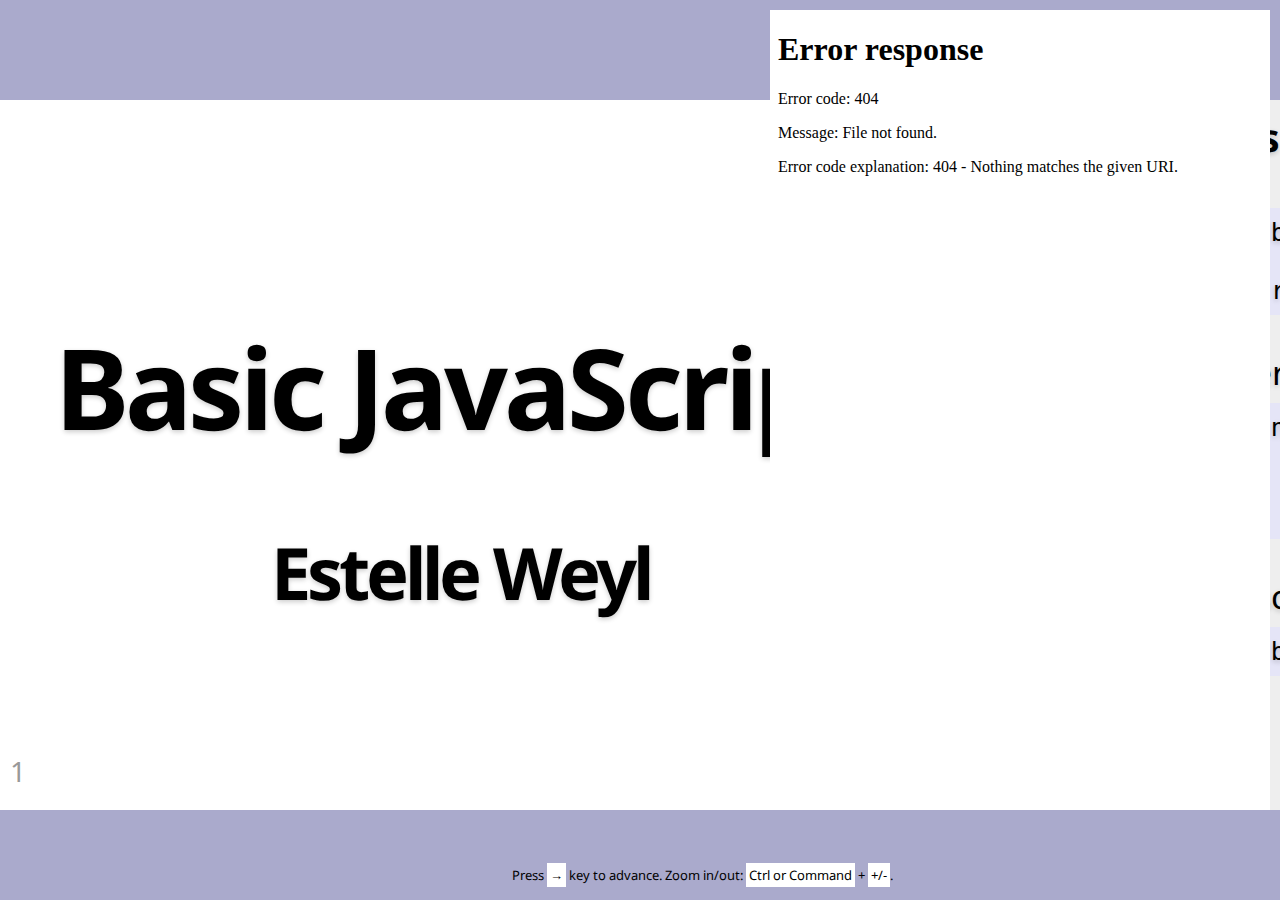
==== part_02.html @ f4d11ced "Hopefully gh pages exists" ====
<!doctype HTML>
<html> 
  <head> 
    <meta charset="utf-8" />
    <title>Intro to JavaScript: Part 2</title>
    <link href="http://fonts.googleapis.com/css?family=Droid+Sans|Droid+Sans+Mono|Tangerine" rel="stylesheet" type="text/css" />
<link href="css.css" rel="stylesheet"/>
    
  </head> 
  <body> 
  
  <div id="topinfo">
  </div>
  
  <div id="info">
    <p>Press <span class="key">&rarr;</span> key to advance.
    Zoom in/out: <span class="key">Ctrl or Command</span> + <span class="key">+/-</span>.
    </p>
  </div>
  
  <div id="presentation">
  
   <div id="presentation-counter"></div>
      
   <div id="slides">
   
    
<div class="slide intro">
<header><hgroup> 
<h1>Basic JavaScript</h1> 
<h2>Estelle Weyl</h2>
</hgroup></header>
</div> 

<div class="slide normal"> 
<header><h1>Arrays</h1></header> 
<section class="content"> 
<pre contenteditable>var browsers = <span class="imp">[</span>'Safari', 'Chrome', 'Explorer', 'FireFox', 'Opera'<span class="imp">]</span>;

var random = <span class="imp">[</span>'shoe',27,null,<span class="imp">[42,17,19]</span>,Math.PI<span class="imp">]</span>;
</pre>
<p>Easier (or harder) to read</p>
<pre contenteditable>var nincompoops = [ 'Rush Limbaugh',
                    'Sarah Palin',
                    'Glenn Beck',
                    'Rick Perry'];</pre>
<p>Old school</p>
<pre contenteditable>
var browsers = <span class="imp">new Array(</span>'Safari', 'Chrome', 'Explorer', 'FireFox', 'Opera'<span class="imp">)</span>;
</pre>
</section>
</div> 



<div class="slide normal"> 
<header><h1>Arrays &rarr; zero indexed</h1></header> 
<section class="content"> 
<pre contenteditable>arrayName[index]</pre>
<p>First Item</p>
<pre contenteditable>nincompoops[0];</pre>
<p>Last Item</p>
<pre contenteditable>nincompoops[nincompoops.length - 1];</pre>
<p>Add item</p>
<pre contenteditable>nincompoops[nincompoops.length] = 'Donald Trump';</pre>
</section>
</div> 



<div class="slide normal"> 
<header><h1>Array Methods: Adding Items</h1></header>
<section class="content">
<pre contenteditable>nincompoops[nincompoops.length] = 'Donald';</pre> 
<p>Add to end:</p>
<pre contenteditable> nincompoops.push('Rick');
 nincompoops<span class="imp">.push(</span>'Michelle', 'Newt', 'Mitt'<span class="imp">)</span>;</pre>
 <p>Add to beginning</p>
<pre contenteditable>nincompoops<span class="imp">.unshift(</span>'Ron', 'Herman'<span class="imp">)</span>;</pre>
<p>Adding in the middle (based on index)</p>
<pre contenteditable>
nincompoops.splice(2,0,'Dick', 'George');
</pre>
<small>Note: 0 is # to delete</small>
</section>
</div> 



<div class="slide normal"> 
<header><h1>Array Methods: Deleting Items</h1></header> 
<section class="content">
<p>Delete last item</p> 
<pre contenteditable>
var lastItem = nincompoops.pop();
</pre>
<p>Delete first item</p> 
<pre contenteditable>
var firstItem = nincompoops.shift();
</pre>
<p>Delete based on index</p>
<pre contenteditable>
var deletedItem = nincompoops.splice(2,1);
</pre>
</section>
</div> 



<div class="slide normal"> 
<header><h1>Exercise</h1></header> 
<section class="content">
<ul>   
	<li>Create an array with 6 items</li>
    <li>Remove the 5th item.</li>
    <li>Make the 5th item the first item</li>
    <li>Remove the last item</li>
    <li>Make the last item the 2nd item</li>
    <li>Remove the 3rd and 4th items the last two items</li>
    <li>What is the value of the 3rd item now?</li>
    </ul>

</section>
</div> 


<div class="slide intro"> 
<header><h1>Next</h1></header> 
<section class="content">
<a href="part_03.html">Go</a> 
</section>
</div>
</div>
   
 
   <iframe src="console/index.html" id="console" frameborder="0"></iframe>
   
  </div>
  
  <script src="slides.js"></script>
  <!--[if lt IE 9]>
  <script 
  src="http://ajax.googleapis.com/ajax/libs/chrome-frame/1/CFInstall.min.js"></script>
  <script>CFInstall.check({ mode: "overlay" });</script>
  <![endif]--> 
  </body> </html>
---- css.css ----
@charset "UTF-8";
/* CSS Document */

body {
  font-size: 20px;
  font-family: 'Droid Sans', sans-serif;
  padding: 0;
  margin: 0;
  width: 100%;
  height: 100%;
  position: absolute;
  left: 0px; top: 0px;
}#info {
  font-size: small;
  position: absolute;
  bottom: 0px;
  left: 40%;
  z-index: 500;}
#topinfo {
  font-size: small;
  position: absolute;
  top: 5px;
  right: 5px;
  z-index: 500;}
.key {
  color: black;
  display: inline-block;
  padding: 3px 3px 3px 3px;
  text-shadow: none;
  letter-spacing: 0;
  position: relative;
  background: white;}
#presentation {
  position: absolute;
  height: 100%;
  width: 100%;
  left: 0px;
  top: 0px;
  display: block;
  overflow: hidden;
  background: #aac;}
.slides {
  padding-top: 10px;
  padding-bottom: 10px;
  width: 100%;
  height: 100%;
  left: 0;
  top: 0;
  position: absolute;
  display: block;
  -webkit-transition: -webkit-transform 1s ease-in-out;
  -moz-transition: -moz-transform 1s ease-in-out;
  -o-transition: -o-transform 1s ease-in-out;
  transition: transform 1s ease-in-out;  /* so it's visible in the iframe. */
  -webkit-transform: scale(0.8);
  -moz-transform: scale(0.8);
  -o-transform: scale(0.8);
  transform: scale(0.8);}
.slide {
  display: none;
  position: absolute;
  overflow: hidden;
  width: 900px;
  height: 700px;
  left: 50%;
  top: 50%;
  margin-top: -350px;
  background-color: #eee;
  -webkit-transition: all 0.25s ease-in-out;
  -moz-transition: all 0.25s ease-in-out;
  -o-transition: all 0.25s ease-in-out;
  transition: all 0.25s ease-in-out;
  -webkit-transform: scale(1);
  -moz-transform: scale(1);
  -o-transform: scale(1);
  transform: scale(1);
  padding-left: 20px;
  padding-top: 10px;}
.slide.intro {
  text-align: center;
  font-size: 200%;}
.slide.intro hgroup {
  margin-top: 200px;}
.content {
  font-size: 140%;}
.content input, button {
  font-size: 140%;}
.content td {
   border: 1px solid black;}
.invalid {
  background-color: red;}
.slide.section,.slide.intro {
  text-align: center;}
.slide.section,.slide.intro header {
  font-size: 200%;}
.slide li {
  margin-bottom: 10px;}
.slide img {
  max-height: 90%;
  border: 1px solid white;
  box-shadow: rgba(0, 0, 0, 0.1) 0 2px 5px;
  -webkit-box-shadow: rgba(0, 0, 0, 0.1) 0 2px 5px;
  -moz-box-shadow: rgba(0, 0, 0, 0.1) 0 2px 5px;
  text-align: center;}
.slide:nth-child(even) {}.slide:nth-child(odd) {}.slide p, .slide textarea {
  font-size: 120%;}
.slide .counter {
  color: #999999;
  position: absolute;
  left: 20px;
  bottom: 20px;
  display: block;
  font-size: 70%;}
.slide.title > .counter,.slide.segue > .counter,.slide.mainTitle > .counter {
  display: none;}
.force-render {
  display: block;
  visibility: hidden;}
.slide.far-past {
  display: block;
  margin-left: -2400px;}
.slide.past {
  visibility: visible;
  display: block;
  margin-left: -1600px;}
.slide.current {
  visibility: visible;
  display: block;
  margin-left: -650px;}
.slide.future {
  visibility: visible;
  display: block;
  margin-left: 500px;}
.slide.far-future {
  display: block;
  margin-left: 1500px;}
body.three-d div.slides {
  -webkit-transform: translateX(50px) scale(0.8) rotateY(10deg);
  -moz-transform: translateX(50px) scale(0.8) rotateY(10deg);
  -o-transform: translateX(50px) scale(0.8) rotateY(10deg);
  transform: translateX(50px) scale(0.8) rotateY(10deg);}
/* Content */header {
  font-weight: normal;
  letter-spacing: -.05em;
  text-shadow: rgba(0, 0, 0, 0.2) 0 2px 5px;
  left: 30px;
  top: 25px;
  font-size: 140%;}
h1 {
  font-size: 140%;
  margin-bottom: 0px;}
h2 {
  font-size: 90%;}
h1:first-child {
  margin-top: 0;}
section, footer {
  text-shadow: rgba(0, 0, 0, 0.2) 0 2px 5px;
  margin: 20px 30px 0;
  display: block;
  overflow: hidden;}
footer {
  font-size: 100%;
  margin: 20px 0 0 30px;}
a {
  color: inherit;
  display: inline-block;
  text-decoration: none;
  line-height: 110%;
  border-bottom: 2px solid #3f3f3f;}
pre {
  text-align: left;
  font-size: 90%;
  padding: 10px 20px;
  background: rgba(220, 220, 255, 0.5);
  -webkit-border-radius: 8px;
  -khtml-border-radius: 8px;
  -moz-border-radius: 8px;
  border-radius: 8px;
  bord3r: 1px solid rgba(255, 0, 0, 0.2);
  -webkit-user-modify: read-write-plaintext-only;}
pre b {
  font-weight: normal;
  color: #c61800;
  text-shadow: #c61800 0 0 1px;
  /*letter-spacing: -1px;*/}pre em {
  font-weight: normal;
  font-style: normal;
  color: #18a600;
  text-shadow: #18a600 0 0 1px;}
div.example {
  display: block;
  padding: 10px 20px;
  background: rgba(255, 255, 255, 0.4);
  -webkit-border-radius: 8px;
  -khtml-border-radius: 8px;
  -moz-border-radius: 8px;
  border-radius: 8px;
  margin-bottom: 10px;
  border: 1px solid rgba(0, 0, 0, 0.2);}
video {
  -moz-border-radius: 8px;
  -khtml-border-radius: 8px;
  -webkit-border-radius: 8px;
  border-radius: 8px;
  border: 1px solid rgba(0, 0, 0, 0.2);}
#presentation-counter {
  color: #ccc;
  font-size: 70%;
  letter-spacing: 1px;
  position: absolute;
  top: 40%;
  left: 0;
  width: 100%;
  text-align: center;}
div:not(.current).reduced {
  -webkit-transform: scale(0.8);
  -moz-transform: scale(0.8);
  -o-transform: scale(0.8);
  transform: scale(0.8);}
.no-transitions {
  -webkit-transition: none;
  -moz-transition: none;
  -o-transition: none;
  transition: none;}
.no-gradients {
  background: none;
  background-color: #fff;}
.advanced {outline:5px dotted #BE197E;}
.imp, pre strong {color:#BE197E; font-weight:bold}
    </style>
    
@media print {
		.slide {
		  page-break-inside: avoid;
		  page-break-after: always;
		  visibility: visible !important;
		  font-size: 20pt;
		  font-family: Arial, sans-serif;}
		@page {
		  size: landscape;}
		body {
		  font-size: 12pt;
		  background: white;}
		header h1 {
		  border-top: 2pt solid gray;
		  border-bottom: 1px dotted silver;}
		#presentation-counter, #info, #topinfo, .counter {
		  display: none}
}
#console {
	width: 500px;
	height: 800px;
	position:absolute;
	top:10px;
	right: 10px;
	background-color: #fff;	
}

.slide:nth-child(even) {}
.slide:nth-child(odd) { background-color: #fff;}
p + pre{margin-top: -1em; } pre+small {margin-top: -0.8em; display:block;  opacity:0.5; text-indent: 1em;}
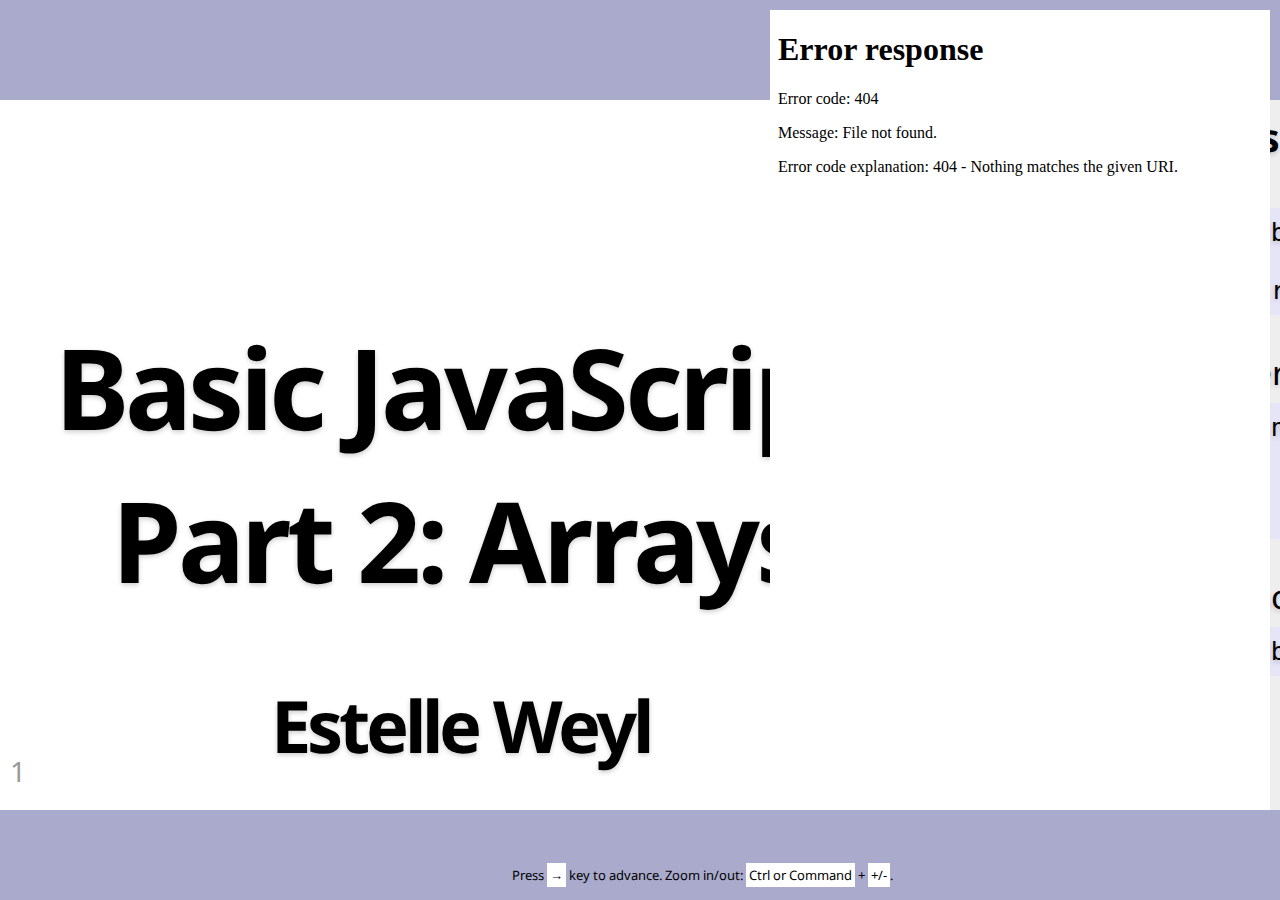
==== commit f70116ae: "Merge pull request #4 from emckean/master" ====
--- a/part_02.html
+++ b/part_02.html
@@ -27,7 +27,7 @@
     
 <div class="slide intro">
 <header><hgroup> 
-<h1>Basic JavaScript</h1> 
+<h1>Basic JavaScript<br>Part 2: Arrays</h1> 
 <h2>Estelle Weyl</h2>
 </hgroup></header>
 </div> 
@@ -111,12 +111,12 @@
 <header><h1>Exercise</h1></header> 
 <section class="content">
 <ul>   
-	<li>Create an array with 6 items</li>
+	<li>Create an array with 6 items.</li>
     <li>Remove the 5th item.</li>
-    <li>Make the 5th item the first item</li>
-    <li>Remove the last item</li>
-    <li>Make the last item the 2nd item</li>
-    <li>Remove the 3rd and 4th items the last two items</li>
+    <li>Make the 5th item the first item.</li>
+    <li>Remove the last item.</li>
+    <li>Make the last item the 2nd item.</li>
+    <li>Remove the 3rd and 4th items. Make them the last two items.</li>
     <li>What is the value of the 3rd item now?</li>
     </ul>
 
@@ -138,9 +138,5 @@
   </div>
   
   <script src="slides.js"></script>
-  <!--[if lt IE 9]>
-  <script 
-  src="http://ajax.googleapis.com/ajax/libs/chrome-frame/1/CFInstall.min.js"></script>
-  <script>CFInstall.check({ mode: "overlay" });</script>
-  <![endif]--> 
+
   </body> </html>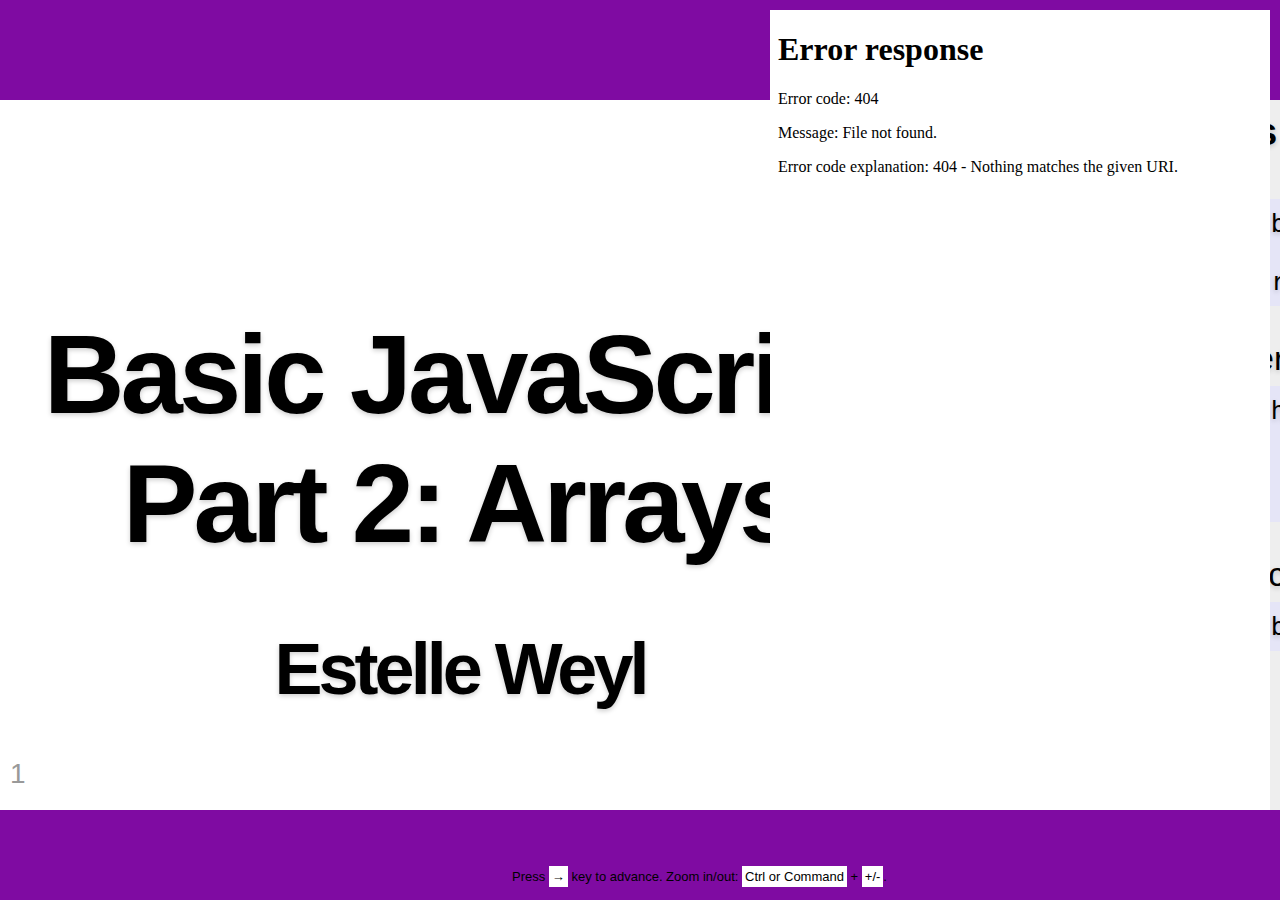
==== commit 61ea3561: "updates to the slides, including content and pretty colors" ====
--- a/part_02.html
+++ b/part_02.html
@@ -5,6 +5,8 @@
     <title>Intro to JavaScript: Part 2</title>
     <link href="http://fonts.googleapis.com/css?family=Droid+Sans|Droid+Sans+Mono|Tangerine" rel="stylesheet" type="text/css" />
 <link href="css.css" rel="stylesheet"/>
+
+<style>#presentation {background-color: #7F0BA2;}</style>
     
   </head> 
   <body> 
@@ -39,12 +41,12 @@
 
 var random = <span class="imp">[</span>'shoe',27,null,<span class="imp">[42,17,19]</span>,Math.PI<span class="imp">]</span>;
 </pre>
-<p>Easier (or harder) to read</p>
-<pre contenteditable>var nincompoops = [ 'Rush Limbaugh',
-                    'Sarah Palin',
-                    'Glenn Beck',
-                    'Rick Perry'];</pre>
-<p>Old school</p>
+<p>Easier to read</p>
+<pre contenteditable>var heroes = [ 'Anita Borg',
+               'Grace Hopper',
+               'Ada Lovelace',
+               'Emmy Noether'];</pre>
+<p>Old school (with constructor)</p>
 <pre contenteditable>
 var browsers = <span class="imp">new Array(</span>'Safari', 'Chrome', 'Explorer', 'FireFox', 'Opera'<span class="imp">)</span>;
 </pre>
@@ -56,30 +58,99 @@
 <div class="slide normal"> 
 <header><h1>Arrays &rarr; zero indexed</h1></header> 
 <section class="content"> 
+<p>Use brackets to retrieve values based on index</p>
 <pre contenteditable>arrayName[index]</pre>
 <p>First Item</p>
-<pre contenteditable>nincompoops[0];</pre>
+<pre contenteditable>heroes[0];</pre>
 <p>Last Item</p>
-<pre contenteditable>nincompoops[nincompoops.length - 1];</pre>
+<pre contenteditable>heroes[heroes.length - 1];</pre>
 <p>Add item</p>
-<pre contenteditable>nincompoops[nincompoops.length] = 'Donald Trump';</pre>
-</section>
-</div> 
+<pre contenteditable>heroes[heroes.length] = 'Marie Curie';</pre>
+</section>
+</div> 
+
+<div class="slide normal"> 
+     <header><h1>Arrays are Objects</h1></header> 
+     <section class="content">
+     <p>Arrays are Objects</p>
+     <p>Arrays are loosely typed</p>
+     <p>Like all objects, arrays have properties</p>
+     <pre contenteditable>var arrayItemCount = myArrayName.length;</pre>
+     
+     <p>Like all objects, arrays have methods</p>
+     <pre contenteditable>myArrayName.push('Estelle');</pre>
+     <p class="explain">Like all Objects, Arrays have built in functions, or "methods" they inherit from the Object object.</p>
+     </section>
+ </div>
+
+
+<div class="slide normal"><section class="content">  
+     <h1>Mutator Methods</h1>
+     
+     <dl>
+     <dt>pop</dt>
+     <dd>Removes the last element from an array and returns that element.</dd>
+     
+     <dt>push</dt>
+     <dd>Adds one or more elements to the end of an array and returns the new length of the array.
+</dd>
+     
+     <dt>reverse</dt>
+     <dd>Reverses the order of the elements of an array -- the first becomes the last, and the last becomes the first.
+</dd>
+     
+     <dt>shift</dt>
+     <dd>Removes the first element from an array and returns that element.
+</dd>
+     
+     <dt>sort</dt>
+     <dd>Sorts the elements of an array.
+</dd>
+     
+     <dt>splice</dt>
+     <dd>Adds and/or removes elements from an array.</dd>
+     
+     <dt>unshift</dt>
+     <dd>Adds one or more elements to the front of an array and returns the new length of the array.
+</dd>
+     
+     </dl>
+    
+<h1>Accessor Methods</h1>
+<dl>
+<dt>concat</dt>
+<dd>Returns a new array comprised of this array joined with other array(s) and/or value(s).</dd>
+<dt>join</dt>
+<dd>Joins all elements of an array into a string.</dd>
+<dt>slice</dt>
+<dd>Extracts a section of an array and returns a new array.</dd>
+</dl>
+
+
+
+
+
+
+
+
+     </section>
+ </div>
+
 
 
 
 <div class="slide normal"> 
 <header><h1>Array Methods: Adding Items</h1></header>
 <section class="content">
-<pre contenteditable>nincompoops[nincompoops.length] = 'Donald';</pre> 
+<pre contenteditable>heroes[heroes.length] = 'Hedy Lamar';</pre> 
 <p>Add to end:</p>
-<pre contenteditable> nincompoops.push('Rick');
- nincompoops<span class="imp">.push(</span>'Michelle', 'Newt', 'Mitt'<span class="imp">)</span>;</pre>
+<pre contenteditable> heroes.push('Barbara Liskov');
+ heroes<span class="imp">.push(</span>'Fran Allen', 'Valerie Aurora'<span class="imp">)</span>;</pre>
  <p>Add to beginning</p>
-<pre contenteditable>nincompoops<span class="imp">.unshift(</span>'Ron', 'Herman'<span class="imp">)</span>;</pre>
+<pre contenteditable>heroes<span class="imp">.unshift(</span>'Desi', 'Nola'<span class="imp">)</span>;</pre>
 <p>Adding in the middle (based on index)</p>
 <pre contenteditable>
-nincompoops.splice(2,0,'Dick', 'George');
+heroes.splice(2,0,'Sarah', 'Adele');
 </pre>
 <small>Note: 0 is # to delete</small>
 </section>
@@ -92,15 +163,15 @@
 <section class="content">
 <p>Delete last item</p> 
 <pre contenteditable>
-var lastItem = nincompoops.pop();
+var lastItem = heroes.pop();
 </pre>
 <p>Delete first item</p> 
 <pre contenteditable>
-var firstItem = nincompoops.shift();
+var firstItem = heroes.shift();
 </pre>
 <p>Delete based on index</p>
 <pre contenteditable>
-var deletedItem = nincompoops.splice(2,1);
+var deletedItem = heroes.splice(2,1);
 </pre>
 </section>
 </div> 
@@ -123,7 +194,28 @@
 </section>
 </div> 
 
-
+<div class="slide normal"> 
+     <header><h1>Heroes Cheatsheet</h1></header> 
+     <section class="content">
+     <ul class="explain">
+   <li>Anita Borg</li>
+	<li> Grace Hopper</li>
+	<li> Barbara Liskov, Fran Allen (Turing Award winners) </li>
+	<li> Emmy Noether (nobel prize in Math, tutored Einstein)</li>
+	<li> Adele Goldberg (one of the developers of SmallTalk)</li>
+	<li> Ada Lovelace</li>
+	<li> Marie Curie</li>
+	<li> Hedy Lamar (holds a patent wireless networking feature 
+    proposed for encoding messages during WWII)</li>
+	<li> Valerie Aurora (Linux kernel hacker)</li>
+	<li> Kimberly Bryant (Black Girls Code)</li>
+	<li> Desi Macadam, Nola Stowe (DevChix) </li>
+    <li> Sarah Allen (Came up with this list)</li>
+    </ul>
+     </section>
+ </div>
+ 
+ 
 <div class="slide intro"> 
 <header><h1>Next</h1></header> 
 <section class="content">
--- a/css.css
+++ b/css.css
@@ -3,7 +3,7 @@
 
 body {
   font-size: 20px;
-  font-family: 'Droid Sans', sans-serif;
+  font-family: "Trebuchet MS", Arial, Helvetica, sans-serif;
   padding: 0;
   margin: 0;
   width: 100%;
@@ -258,4 +258,12 @@
 
 .slide:nth-child(even) {}
 .slide:nth-child(odd) { background-color: #fff;}
-p + pre{margin-top: -1em; } pre+small {margin-top: -0.8em; display:block;  opacity:0.5; text-indent: 1em;}+p + pre{margin-top: -1em; } pre+small {margin-top: -0.8em; display:block;  opacity:0.5; text-indent: 1em;}
+code {background-color: #dedede;}
+.half {opacity: 0.5;}
+.explain {font-family:Georgia, "Times New Roman", Times, serif; font-style: italic; color: #999;}
+
+dt {background-color:#ddd; margin-top: 10px;}
+dl.halved dt {display:inline-block; padding: 3px 5px; border-radius: 3px; border: 1px solid rgba(0,0,0,0.2);}
+dd {display: none;}
+dt:hover + dd {display:inherit;}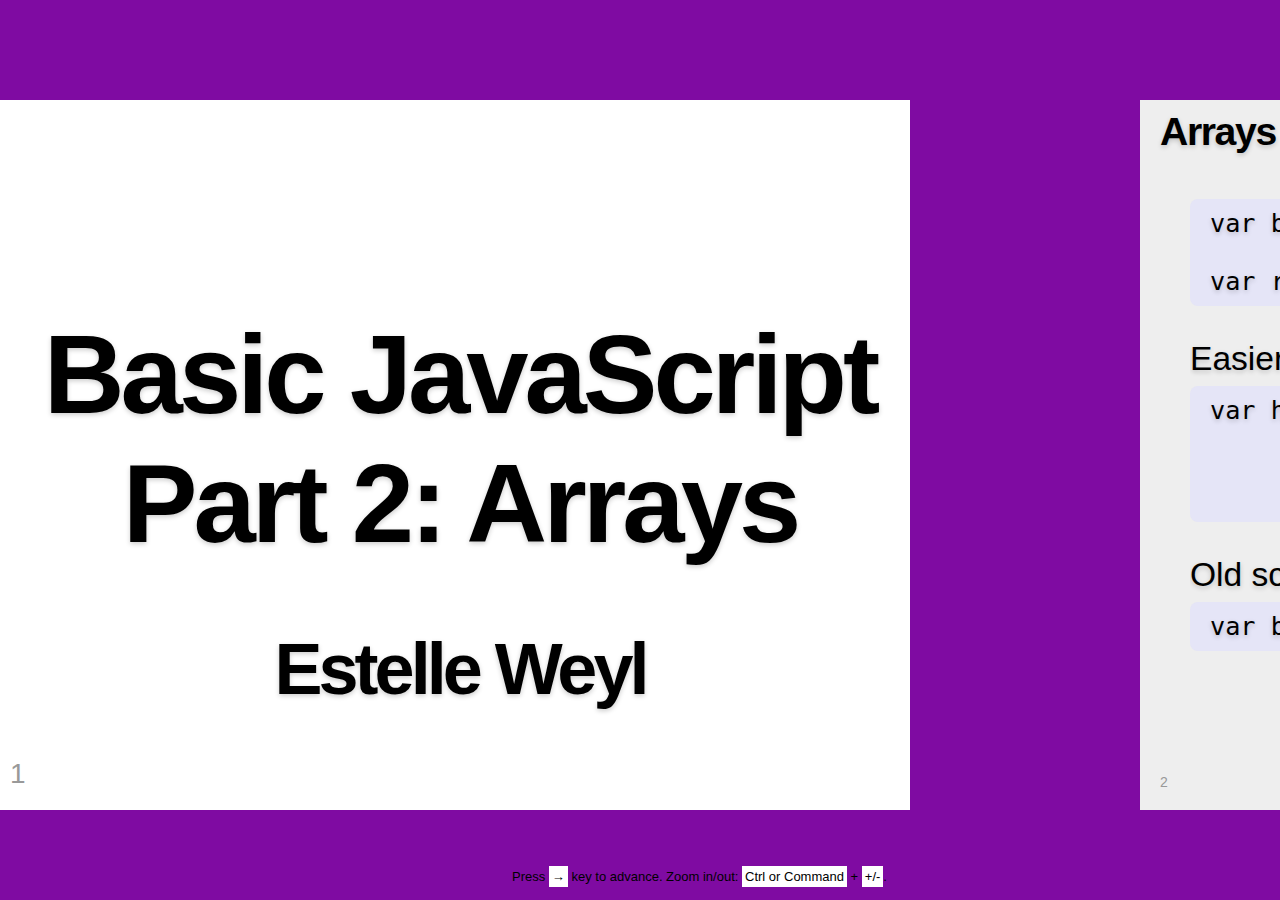
==== commit 1f75ec0e: "removed iframe" ====
--- a/part_02.html
+++ b/part_02.html
@@ -216,6 +216,63 @@
  </div>
  
  
+ 
+ 
+<div class="slide normal"> 
+<header><h1>Objects</h1></header> 
+<section class="content"> 
+<ul>
+<li>Everything outside of primitive types are objects</li>
+
+<li>Objects are mutable</li>
+
+<li>Objects are a container of properties (key/value pairs)</li>
+</ul>
+     </section>
+ </div>
+ 
+ 
+ 
+ 
+<div class="slide normal"> 
+     <header><h1>Objects</h1></header> 
+     <section class="content">
+<p>Creating objects with object literal syntax.</p>
+<pre contenteditable>var class = {
+    teacher: "Estelle",
+    subject: "JavaScript",
+    hours: 6
+};</pre>
+
+<p>Accessing/setting Object properties.</p>
+<pre contenteditable>class.teacher = "Estelle"
+class[subject] = "JavaScript"
+class.hours = 6</pre>
+</section>
+</div> 
+ 
+<div class="slide normal"> 
+<header><h1><code>document</code> and <code>window</code></h1></header> 
+<section class="content">
+<p>When setting variables in global scope, they will be set on the window object</p>
+<pre contenteditable>var cat = "Sassafrass";
+console.log(cat);
+console.log(window.cat);
+</pre>
+<p>When retrieving DOM nodes from a web page, you will be accessing document objects</p>
+ <p>Find a node, then access the objects properties</p>
+<pre contenteditable>var counter = document.getElementById('presentation-counter');
+console.log(counter.innerHTML);
+console.log(counter.nextElementSibling);
+console.log(counter.offsetTop);</pre>
+</section>
+</div> 
+ 
+  
+  
+ 
+ 
+ 
 <div class="slide intro"> 
 <header><h1>Next</h1></header> 
 <section class="content">
@@ -225,7 +282,7 @@
 </div>
    
  
-   <iframe src="console/index.html" id="console" frameborder="0"></iframe>
+   <iframe src="console/index.html" id="console" frameborder="0" style="display: none;"></iframe>
    
   </div>
   
